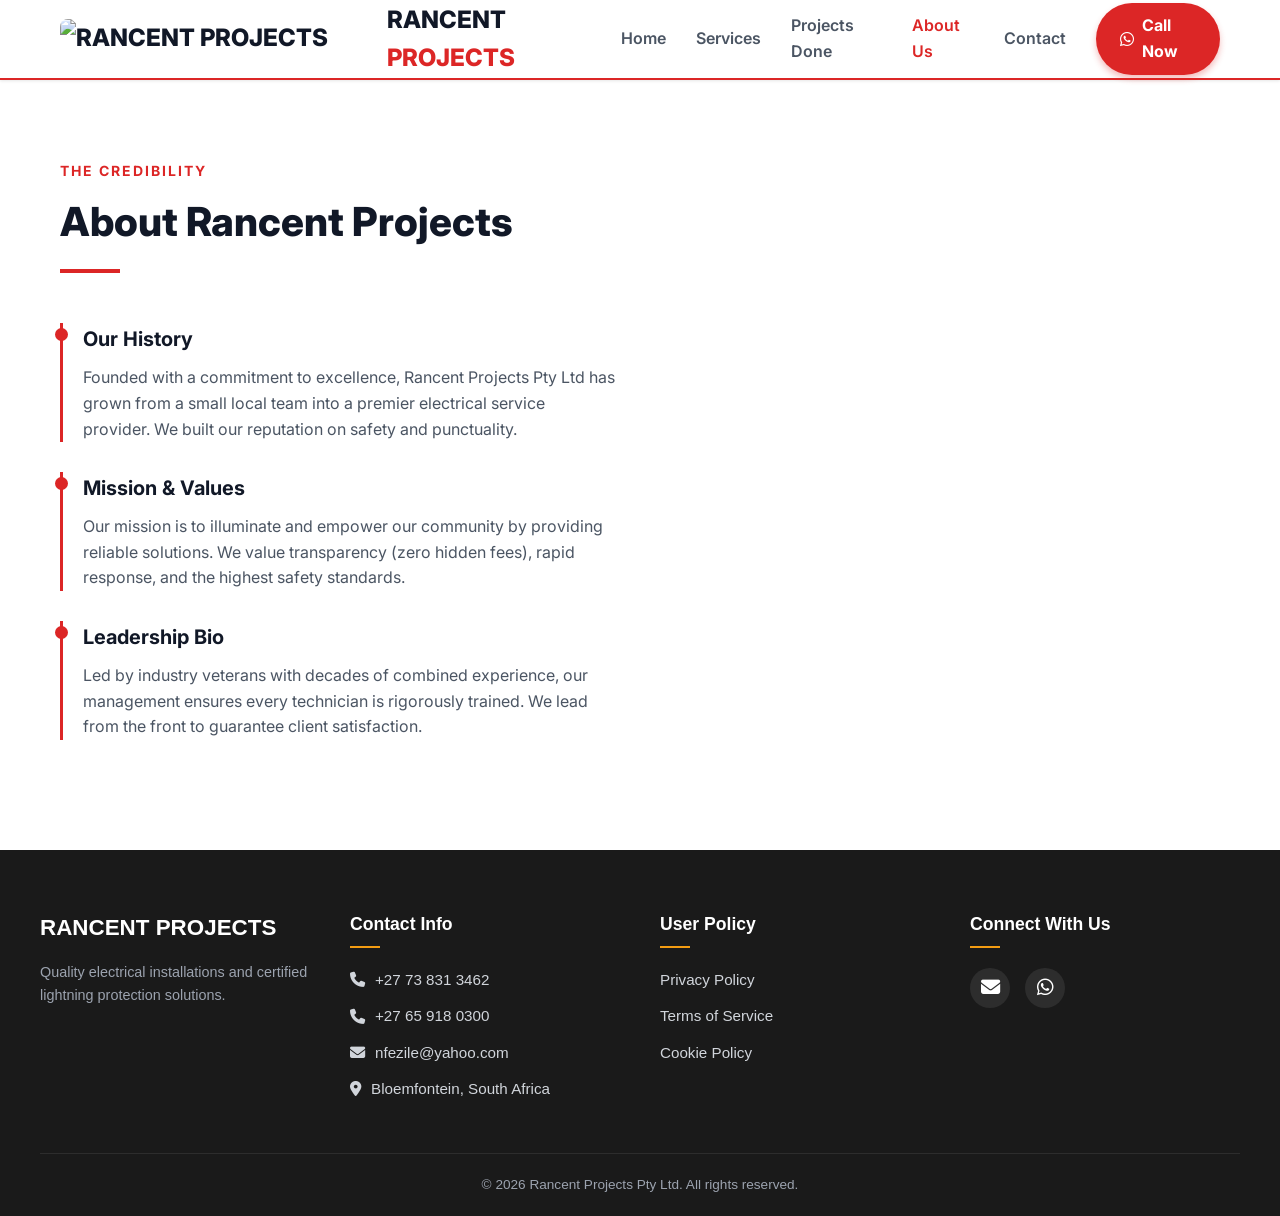
==== Rancent Projects/about.html @ 3bce2510 "Add About Us page with company details This file contains the HTML structure for the About Us page, " ====
<!DOCTYPE html>
<html lang="en">
<head>
    <meta charset="UTF-8">
    <meta name="viewport" content="width=device-width, initial-scale=1.0">
    <title>About Us | Rancent Projects Bloemfontein</title>
    <meta name="description" content="Learn about Rancent Projects Pty Ltd, our history, safety standards, and mission to deliver premier electrical services in Bloemfontein.">
    <!-- Favicon / App Icons -->
    <link rel="icon" type="image/png" sizes="32x32" href="Images/rancent_logo.png?v=2">
    <link rel="icon" type="image/png" sizes="16x16" href="Images/rancent_logo.png?v=2">
    <link rel="apple-touch-icon" href="Images/rancent_logo.png?v=2">
    <link rel="shortcut icon" href="Images/rancent_logo.png?v=2">
    <!-- Google Fonts & FontAwesome -->
    <link href="https://fonts.googleapis.com/css2?family=Inter:wght@300;400;600;700;800&display=swap" rel="stylesheet">
    <link rel="stylesheet" href="https://cdnjs.cloudflare.com/ajax/libs/font-awesome/6.4.0/css/all.min.css">
    <link rel="stylesheet" href="style.css">
</head>
<body>

    <header>
        <div class="nav-container">
            <div class="logo">
                <a href="index.html">
                    <img src="Images/rancent_logo.png" alt="Rancent Projects Logo" class="logo-img"> 
                    <span>Rancent <span class="red-text">Projects</span></span>
                </a>
            </div>

            <nav class="desktop-nav">
                <a href="index.html" class="nav-link">Home</a>
                <a href="services.html" class="nav-link">Services</a>
                <a href="projects.html" class="nav-link">Projects Done</a>
                <a href="about.html" class="nav-link active">About Us</a>
                <a href="contact.html" class="nav-link">Contact</a>
                <a href="https://wa.me/27738313462" target="_blank" class="btn-call">
                    <i class="fa-brands fa-whatsapp"></i> Call Now
                </a>
            </nav>

            <button class="mobile-menu-btn" id="mobile-toggle">
                <i class="fa-solid fa-bars"></i>
            </button>
        </div>

        <nav class="mobile-nav" id="mobile-nav">
            <a href="index.html" class="nav-link">Home</a>
            <a href="services.html" class="nav-link">Services</a>
            <a href="projects.html" class="nav-link">Projects Done</a>
            <a href="about.html" class="nav-link active">About Us</a>
            <a href="contact.html" class="nav-link">Contact</a>
            <a href="https://wa.me/27738313462" target="_blank" class="btn-call">
                <i class="fa-brands fa-whatsapp"></i> Call Now
            </a>
        </nav>
    </header>

    <main>
        <section id="about">
            <div class="container">
                <div class="about-grid">
                    <div>
                        <div class="section-title" style="text-align: left;">
                            <h2>The Credibility</h2>
                            <h3>About Rancent Projects</h3>
                            <div class="divider" style="margin-left: 0;"></div>
                        </div>

                        <div class="about-text-block">
                            <h4>Our History</h4>
                            <p>Founded with a commitment to excellence, Rancent Projects Pty Ltd has grown from a small local team into a premier electrical service provider. We built our reputation on safety and punctuality.</p>
                        </div>
                        <div class="about-text-block">
                            <h4>Mission & Values</h4>
                            <p>Our mission is to illuminate and empower our community by providing reliable solutions. We value transparency (zero hidden fees), rapid response, and the highest safety standards.</p>
                        </div>
                        <div class="about-text-block">
                            <h4>Leadership Bio</h4>
                            <p>Led by industry veterans with decades of combined experience, our management ensures every technician is rigorously trained. We lead from the front to guarantee client satisfaction.</p>
                        </div>
                    </div>
                </div>
            </div>
        </section>
    </main>

    <footer>
        <div class="footer-container">
            <div class="footer-column brand-info">
                <div class="footer-logo">RANCENT PROJECTS</div>
                <p class="brand-tagline">Quality electrical installations and certified lightning protection solutions.</p>
            </div>
            <div class="footer-column">
                <h4>Contact Info</h4>
                <ul class="contact-list">
                    <li><i class="fa-solid fa-phone"></i> +27 73 831 3462</li>
                    <li><i class="fa-solid fa-phone"></i> +27 65 918 0300</li>
                    <li><i class="fa-solid fa-envelope"></i> nfezile@yahoo.com</li>
                    <li><i class="fa-solid fa-location-dot"></i> Bloemfontein, South Africa</li>
                </ul>
            </div>
            <div class="footer-column">
                <h4>User Policy</h4>
                <ul class="footer-links">
                    <li><a href="policy.html">Privacy Policy</a></li>
                    <li><a href="terms.html">Terms of Service</a></li>
                    <li><a href="cookies.html">Cookie Policy</a></li>
                </ul>
            </div>
            <div class="footer-column">
                <h4>Connect With Us</h4>
                <div class="socials">
                    <a href="mailto:nfezile@yahoo.com" title="Email Us"><i class="fa-solid fa-envelope"></i></a>
                    <a href="https://wa.me/27738313462" target="_blank" title="WhatsApp Us"><i class="fa-brands fa-whatsapp"></i></a>
                </div>
            </div>
        </div>
        <div class="footer-bottom">
            <p>&copy; <span id="year">2026</span> Rancent Projects Pty Ltd. All rights reserved.</p>
        </div>
    </footer>

    <script>
        document.getElementById('year').textContent = new Date().getFullYear();
        const toggleBtn = document.getElementById('mobile-toggle');
        const mobileNav = document.getElementById('mobile-nav');
        
        function toggleMobileMenu() {
            mobileNav.classList.toggle('open');
            const icon = toggleBtn.querySelector('i');
            if (mobileNav.classList.contains('open')) {
                icon.classList.remove('fa-bars');
                icon.classList.add('fa-xmark');
            } else {
                icon.classList.remove('fa-xmark');
                icon.classList.add('fa-bars');
            }
        }
        toggleBtn.addEventListener('click', toggleMobileMenu);
    </script>
</body>
</html>
---- Rancent Projects/style.css ----
:root {
    --primary-red: #dc2626;
    --dark-red: #b91c1c;
    --black: #111827;
    --gray-dark: #4b5563;
    --gray-light: #f3f4f6;
    --gray-border: #e5e7eb;
    --white: #ffffff;
    --font-main: 'Inter', sans-serif;
    --nav-height: 80px;
}

* {
    margin: 0;
    padding: 0;
    box-sizing: border-box;
}

body {
    font-family: var(--font-main);
    color: var(--black);
    background-color: var(--white);
    line-height: 1.6;
    display: flex;
    flex-direction: column;
    min-height: 100vh;
}

a { text-decoration: none; }
ul { list-style: none; }

header {
    position: fixed;
    width: 100%;
    top: 0;
    background-color: var(--white);
    border-bottom: 2px solid var(--primary-red);
    z-index: 1000;
    height: var(--nav-height);
    box-shadow: 0 1px 3px rgba(0,0,0,0.1);
}

.nav-container {
    max-width: 1200px;
    margin: 0 auto;
    padding: 0 20px;
    display: flex;
    justify-content: space-between;
    align-items: center;
    height: 100%;
}

.logo a {
    display: flex;
    align-items: center;
    gap: 10px;
    font-size: 1.5rem;
    font-weight: 800;
    text-transform: uppercase;
    color: var(--black);
}

/* Set your image logo constraints here */
.logo-img {
    height: 40px;
    width: auto;
    object-fit: contain;
    border-radius: 8px;
}

.logo span.red-text { color: var(--primary-red); }

.desktop-nav {
    display: flex;
    align-items: center;
    gap: 30px;
}

.desktop-nav a.nav-link {
    color: var(--gray-dark);
    font-weight: 600;
    transition: color 0.3s;
    cursor: pointer;
}

.desktop-nav a.nav-link:hover, .desktop-nav a.nav-link.active {
    color: var(--primary-red);
}

.btn-call {
    background-color: var(--primary-red);
    color: var(--white);
    padding: 10px 24px;
    border-radius: 50px;
    font-weight: bold;
    display: inline-flex;
    align-items: center;
    gap: 8px;
    transition: background 0.3s;
    box-shadow: 0 4px 6px rgba(220, 38, 38, 0.3);
}

.btn-call:hover { background-color: var(--dark-red); }

.btn-outline {
    border: 2px solid var(--primary-red);
    color: var(--primary-red);
    padding: 10px 24px;
    border-radius: 50px;
    font-weight: bold;
    transition: background 0.3s;
    cursor: pointer;
    display: inline-block;
}
.btn-outline:hover { background-color: var(--gray-light); }

.mobile-menu-btn {
    display: none;
    background: none;
    border: none;
    font-size: 1.5rem;
    color: var(--gray-dark);
    cursor: pointer;
}

.mobile-nav {
    display: none;
    position: absolute;
    top: var(--nav-height);
    left: 0;
    width: 100%;
    background-color: var(--white);
    box-shadow: 0 4px 6px rgba(0,0,0,0.1);
    padding: 20px;
    border-top: 1px solid var(--gray-border);
}

.mobile-nav.open { display: block; }
.mobile-nav a.nav-link {
    display: block;
    padding: 12px 0;
    color: var(--gray-dark);
    font-weight: 600;
    border-bottom: 1px solid var(--gray-light);
    cursor: pointer;
}
.mobile-nav .btn-call {
    margin-top: 15px;
    width: 100%;
    justify-content: center;
}

main {
    margin-top: var(--nav-height);
    flex-grow: 1;
}

/* Section setup for smooth scrolling offset */
section {
    scroll-margin-top: var(--nav-height);
    padding: 80px 0;
}

section:nth-child(even) {
    background-color: #fafafa;
}

.container {
    max-width: 1200px;
    margin: 0 auto;
    padding: 0 20px;
}

.section-title {
    text-align: center;
    margin-bottom: 50px;
}
.section-title h2 {
    color: var(--primary-red);
    font-size: 0.875rem;
    text-transform: uppercase;
    letter-spacing: 2px;
    margin-bottom: 8px;
}
.section-title h3 {
    font-size: 2.5rem;
    font-weight: 800;
}
.section-title .divider {
    width: 60px;
    height: 4px;
    background: var(--primary-red);
    margin: 15px auto;
}
.section-title p {
    color: var(--gray-dark);
    max-width: 600px;
    margin: 0 auto;
}

.hero-section {
    display: grid;
    grid-template-columns: 1fr 1fr;
    gap: 40px;
    align-items: center;
}
.hero-text h1 {
    font-size: 3.5rem;
    line-height: 1.1;
    margin-bottom: 20px;
}
.hero-text h1 span { color: var(--primary-red); }
.hero-text p {
    font-size: 1.25rem;
    color: var(--gray-dark);
    margin-bottom: 30px;
}
.hero-buttons { display: flex; gap: 15px; margin-bottom: 40px; }
.badges {
    display: flex;
    gap: 20px;
    border-top: 1px solid var(--gray-border);
    padding-top: 20px;
}
.badge-item {
    display: flex;
    align-items: center;
    gap: 10px;
    font-size: 0.875rem;
    font-weight: bold;
}
.badge-item i { color: var(--primary-red); font-size: 1.5rem; }
.badge-item span { font-weight: normal; color: var(--gray-dark); display: block; font-size: 0.75rem;}

.hero-image {
    background-color: var(--gray-light);
    border-radius: 20px;
    height: 400px;
    display: flex;
    align-items: center;
    justify-content: center;
    font-size: 6rem;
    color: #d1d5db;

}
.hero-image img {
    width: 100%;
    height: 100%;
    object-fit: cover; /* Prevents the image from stretching or squishing */
    border-radius: 20px; /* Matches the container's rounded corners */
}

.services-category {
    margin-bottom: 40px;
}
.category-header {
    display: flex;
    align-items: center;
    gap: 10px;
    font-size: 1.5rem;
    margin-bottom: 20px;
    border-bottom: 2px solid var(--gray-light);
    padding-bottom: 10px;
}
.category-header i { color: var(--primary-red); }

.services-grid {
    display: grid;
    grid-template-columns: repeat(auto-fit, minmax(300px, 1fr));
    gap: 20px;
}
.service-card {
    background: var(--white);
    border: 1px solid var(--gray-border);
    border-bottom: 4px solid transparent;
    padding: 30px;
    border-radius: 10px;
    transition: all 0.3s;
}
.service-card:hover {
    border-bottom-color: var(--primary-red);
    transform: translateY(-5px);
    box-shadow: 0 10px 15px rgba(0,0,0,0.05);
}
.service-icon {
    width: 50px;
    height: 50px;
    background: #fef2f2;
    color: var(--primary-red);
    display: flex;
    align-items: center;
    justify-content: center;
    border-radius: 8px;
    font-size: 1.5rem;
    margin-bottom: 20px;
}
.service-card h4 { margin-bottom: 10px; font-size: 1.25rem; }
.service-card p { color: var(--gray-dark); font-size: 0.95rem; }

.projects-grid {
    display: grid;
    grid-template-columns: repeat(auto-fit, minmax(320px, 1fr));
    gap: 30px;
}
.project-card {
    background: var(--white);
    border: 1px solid var(--gray-border);
    border-radius: 15px;
    overflow: hidden;
    transition: transform 0.3s, box-shadow 0.3s;
}
.project-card:hover {
    transform: translateY(-5px);
    box-shadow: 0 15px 30px rgba(0,0,0,0.1);
}
    /* The container holding both images */
.project-img-container {
    height: 220px;
    background-color: var(--gray-light);
    display: flex; /* Aligns items side-by-side */
    gap: 10px; /* Optional: adds space between the two images */
    align-items: center;
    justify-content: center;
    position: relative;
    overflow: hidden; /* Keeps the images clean within the height boundary */
}

/* Style the actual images inside the container */
.project-img-container img {
    width: 50%; /* Makes each image take up half the container width */
    height: 100%; /* Stretches them to match the 220px container height */
    object-fit: cover; /* Prevents stretching or squishing */
}

/* Optional overlay for image placeholders */
.project-img-container::after {
    content: '';
    position: absolute;
    top: 0; left: 0; right: 0; bottom: 0;
    background: linear-gradient(to bottom, transparent, rgba(0,0,0,0.05));
    pointer-events: none; /* Ensures users can still click through the overlay if needed */
}

.project-img i { color: var(--primary-red); opacity: 0.5; z-index: 1; }

.project-info {
    padding: 25px;
}
.project-category {
    color: var(--primary-red);
    font-size: 0.8rem;
    font-weight: 700;
    text-transform: uppercase;
    margin-bottom: 8px;
    display: block;
}
.project-info h4 {
    margin-bottom: 10px;
    font-size: 1.25rem;
    color: var(--black);
}
.project-info p {
    color: var(--gray-dark);
    font-size: 0.95rem;
}

.about-grid {
    display: grid;
    grid-template-columns: 1fr 1fr;
    gap: 50px;
    align-items: center;
}
.about-text-block {
    margin-bottom: 30px;
    padding-left: 20px;
    border-left: 3px solid var(--primary-red);
    position: relative;
}
.about-text-block::before {
    content: '';
    position: absolute;
    left: -8px;
    top: 5px;
    width: 13px;
    height: 13px;
    background: var(--primary-red);
    border-radius: 50%;
}
.about-text-block h4 { margin-bottom: 10px; font-size: 1.25rem; }
.about-text-block p { color: var(--gray-dark); }

.contact-grid {
    display: grid;
    grid-template-columns: 1fr 1fr;
    gap: 50px;
    background: var(--black);
    color: var(--white);
    border-radius: 20px;
    overflow: hidden;
}
.contact-info { padding: 50px; }
.contact-info p.subtitle { color: #9ca3af; margin-bottom: 40px; }
.info-item {
    display: flex;
    gap: 20px;
    margin-bottom: 30px;
}
.info-icon {
    width: 50px;
    height: 50px;
    background: #1f2937;
    color: var(--primary-red);
    display: flex;
    align-items: center;
    justify-content: center;
    border-radius: 50%;
    font-size: 1.25rem;
    flex-shrink: 0;
}
.info-text h5 { font-size: 1.1rem; margin-bottom: 5px; }
.info-text p, .info-text a { color: #9ca3af; font-size: 0.95rem; }
.info-text a:hover { color: var(--white); }

.contact-form-wrapper {
    background: var(--white);
    padding: 50px;
    color: var(--black);
}
.form-group { margin-bottom: 20px; }
.form-group label {
    display: block;
    margin-bottom: 8px;
    font-weight: 600;
    font-size: 0.9rem;
}
.form-control {
    width: 100%;
    padding: 12px 15px;
    border: 1px solid var(--gray-border);
    border-radius: 8px;
    font-family: var(--font-main);
    outline: none;
    background: var(--gray-light);
}
.form-control:focus {
    border-color: var(--primary-red);
    background: var(--white);
}
textarea.form-control { resize: vertical; height: 120px; }
.btn-submit {
    width: 100%;
    background: var(--primary-red);
    color: var(--white);
    border: none;
    padding: 15px;
    border-radius: 8px;
    font-weight: bold;
    font-size: 1rem;
    cursor: pointer;
    transition: background 0.3s;
}
.btn-submit:hover { background: var(--dark-red); }

footer {
background-color: #1a1a1a; /* Professional deep dark background */
color: #d1d5db;            /* Soft light grey text for readability */
padding: 60px 20px 20px;
font-family: sans-serif;
}

.footer-container {
max-width: 1200px;         /* Aligns perfectly with your nav and hero width */
margin: 0 auto;
display: grid;
grid-template-columns: repeat(4, 1fr); /* Creates 4 equal columns */
gap: 40px;
}

.footer-column h4 {
color: #ffffff;
font-size: 1.1rem;
margin-bottom: 20px;
position: relative;
}

/* Visual anchor: A small styling line under column headers */
.footer-column h4::after {
content: '';
display: block;
width: 30px;
height: 2px;
background-color: #f39c12; /* Matches the lightning bolt amber/yellow */
margin-top: 8px;
}

.footer-logo {
font-size: 1.4rem;
font-weight: bold;
color: #ffffff;
margin-bottom: 15px;
display: flex;
align-items: center;
gap: 10px;
}

.footer-logo i {
color: #f39c12; /* Golden/Amber bolt color */
}

.brand-tagline {
font-size: 0.9rem;
line-height: 1.6;
color: #9ca3af;
}

.contact-list, .footer-links {
list-style: none;
padding: 0;
margin: 0;
}

.contact-list li, .footer-links li {
margin-bottom: 12px;
font-size: 0.95rem;
display: flex;
align-items: center;
gap: 10px;
}

.footer-links a {
color: #d1d5db;
text-decoration: none;
transition: color 0.3s ease;
}

.footer-links a:hover {
color: #f39c12; /* Turns yellow on hover */
}

.socials {
display: flex;
gap: 15px;
}

.socials a {
color: #ffffff;
background-color: #2d2d2d;
width: 40px;
height: 40px;
border-radius: 50%;
display: flex;
align-items: center;
justify-content: center;
font-size: 1.2rem;
text-decoration: none;
transition: all 0.3s ease;
}

.socials a:hover {
background-color: #f39c12;
transform: translateY(-3px); /* Subtle lift animation on hover */
}

/* Bottom Bar Styling */
.footer-bottom {
max-width: 1200px;
margin: 40px auto 0;
padding-top: 20px;
border-top: 1px solid #2d2d2d; /* Fine divider line */
text-align: center;
font-size: 0.85rem;
color: #9ca3af;
}

/* Responsive Design for Mobile Screens */
@media (max-width: 768px) {
.footer-container {
    grid-template-columns: 1fr; /* Stacks columns vertically on mobile */
    gap: 30px;
}
}

.message-box {
    display: none;
    position: fixed;
    top: 100px;
    right: 20px;
    background: #d1fae5;
    border-left: 4px solid #10b981;
    padding: 15px 20px;
    border-radius: 5px;
    box-shadow: 0 4px 6px rgba(0,0,0,0.1);
    z-index: 2000;
}
.message-box h4 { color: #065f46; margin-bottom: 5px; }
.message-box p { color: #047857; font-size: 0.875rem; }

@media (max-width: 900px) {
    .desktop-nav { display: none; }
    .mobile-menu-btn { display: block; }
    section { padding: 60px 0; }
    .hero-section, .about-grid, .contact-grid { grid-template-columns: 1fr; }
    .hero-text h1 { font-size: 2.5rem; }
    .hero-buttons { flex-direction: column; }
    .badges { flex-direction: column; gap: 10px; }
    .contact-info, .contact-form-wrapper { padding: 30px 20px; }
}
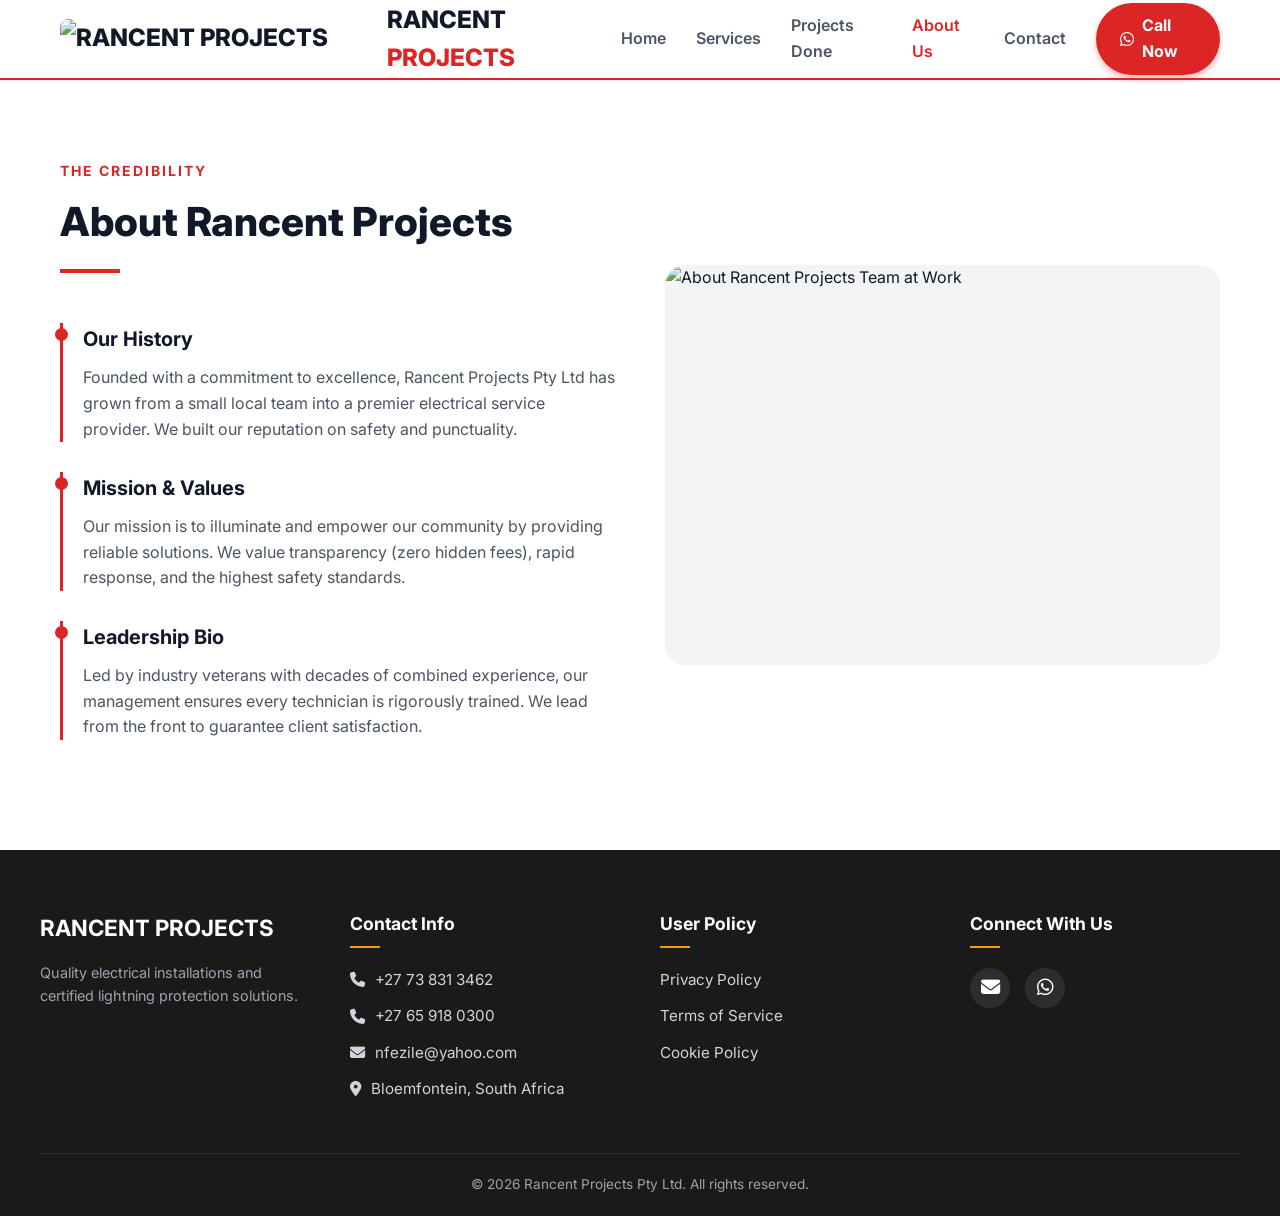
==== commit 2e6dbacf: "Update about.html by removing comments and adding image Removed comments for favicon and Google Font" ====
--- a/Rancent Projects/about.html
+++ b/Rancent Projects/about.html
@@ -5,12 +5,10 @@
     <meta name="viewport" content="width=device-width, initial-scale=1.0">
     <title>About Us | Rancent Projects Bloemfontein</title>
     <meta name="description" content="Learn about Rancent Projects Pty Ltd, our history, safety standards, and mission to deliver premier electrical services in Bloemfontein.">
-    <!-- Favicon / App Icons -->
     <link rel="icon" type="image/png" sizes="32x32" href="Images/rancent_logo.png?v=2">
     <link rel="icon" type="image/png" sizes="16x16" href="Images/rancent_logo.png?v=2">
     <link rel="apple-touch-icon" href="Images/rancent_logo.png?v=2">
     <link rel="shortcut icon" href="Images/rancent_logo.png?v=2">
-    <!-- Google Fonts & FontAwesome -->
     <link href="https://fonts.googleapis.com/css2?family=Inter:wght@300;400;600;700;800&display=swap" rel="stylesheet">
     <link rel="stylesheet" href="https://cdnjs.cloudflare.com/ajax/libs/font-awesome/6.4.0/css/all.min.css">
     <link rel="stylesheet" href="style.css">
@@ -37,7 +35,7 @@
                 </a>
             </nav>
 
-            <button class="mobile-menu-btn" id="mobile-toggle">
+            <button class="mobile-menu-btn" id="mobile-toggle" aria-label="Toggle navigation">
                 <i class="fa-solid fa-bars"></i>
             </button>
         </div>
@@ -77,6 +75,9 @@
                             <h4>Leadership Bio</h4>
                             <p>Led by industry veterans with decades of combined experience, our management ensures every technician is rigorously trained. We lead from the front to guarantee client satisfaction.</p>
                         </div>
+                    </div>
+                    <div class="hero-image">
+                        <img src="Images/img_wiring.jpeg" alt="About Rancent Projects Team at Work">
                     </div>
                 </div>
             </div>
--- a/Rancent Projects/style.css
+++ b/Rancent Projects/style.css
@@ -60,7 +60,6 @@
     color: var(--black);
 }
 
-/* Set your image logo constraints here */
 .logo-img {
     height: 40px;
     width: auto;
@@ -83,7 +82,8 @@
     cursor: pointer;
 }
 
-.desktop-nav a.nav-link:hover, .desktop-nav a.nav-link.active {
+.desktop-nav a.nav-link:hover, 
+.desktop-nav a.nav-link.active {
     color: var(--primary-red);
 }
 
@@ -108,11 +108,14 @@
     padding: 10px 24px;
     border-radius: 50px;
     font-weight: bold;
-    transition: background 0.3s;
+    transition: background 0.3s, color 0.3s;
     cursor: pointer;
     display: inline-block;
 }
-.btn-outline:hover { background-color: var(--gray-light); }
+.btn-outline:hover { 
+    background-color: var(--primary-red);
+    color: var(--white);
+}
 
 .mobile-menu-btn {
     display: none;
@@ -155,7 +158,6 @@
     flex-grow: 1;
 }
 
-/* Section setup for smooth scrolling offset */
 section {
     scroll-margin-top: var(--nav-height);
     padding: 80px 0;
@@ -198,12 +200,14 @@
     margin: 0 auto;
 }
 
+/* Hero Layout */
 .hero-section {
     display: grid;
     grid-template-columns: 1fr 1fr;
     gap: 40px;
     align-items: center;
 }
+
 .hero-text h1 {
     font-size: 3.5rem;
     line-height: 1.1;
@@ -213,24 +217,13 @@
 .hero-text p {
     font-size: 1.25rem;
     color: var(--gray-dark);
-    margin-bottom: 30px;
-}
-.hero-buttons { display: flex; gap: 15px; margin-bottom: 40px; }
-.badges {
-    display: flex;
+}
+
+.hero-media {
+    display: flex;
+    flex-direction: column;
     gap: 20px;
-    border-top: 1px solid var(--gray-border);
-    padding-top: 20px;
-}
-.badge-item {
-    display: flex;
-    align-items: center;
-    gap: 10px;
-    font-size: 0.875rem;
-    font-weight: bold;
-}
-.badge-item i { color: var(--primary-red); font-size: 1.5rem; }
-.badge-item span { font-weight: normal; color: var(--gray-dark); display: block; font-size: 0.75rem;}
+}
 
 .hero-image {
     background-color: var(--gray-light);
@@ -239,17 +232,41 @@
     display: flex;
     align-items: center;
     justify-content: center;
-    font-size: 6rem;
-    color: #d1d5db;
-
+    overflow: hidden;
 }
 .hero-image img {
     width: 100%;
     height: 100%;
-    object-fit: cover; /* Prevents the image from stretching or squishing */
-    border-radius: 20px; /* Matches the container's rounded corners */
-}
-
+    object-fit: cover;
+    border-radius: 20px;
+}
+
+.badges {
+    display: flex;
+    flex-direction: row;
+    align-items: center;
+    gap: 20px;
+    border-top: 1px solid var(--gray-border);
+    padding-top: 20px;
+    flex-wrap: wrap;
+}
+.badge-item {
+    display: flex;
+    align-items: center;
+    gap: 10px;
+    font-size: 0.875rem;
+    font-weight: bold;
+}
+.badge-item i { color: var(--primary-red); font-size: 1.5rem; }
+.badge-item span { font-weight: normal; color: var(--gray-dark); display: block; font-size: 0.75rem; }
+
+.hero-buttons { 
+    display: flex; 
+    gap: 15px; 
+    flex-wrap: wrap;
+}
+
+/* Services Section */
 .services-category {
     margin-bottom: 40px;
 }
@@ -297,6 +314,7 @@
 .service-card h4 { margin-bottom: 10px; font-size: 1.25rem; }
 .service-card p { color: var(--gray-dark); font-size: 0.95rem; }
 
+/* Projects Grid */
 .projects-grid {
     display: grid;
     grid-template-columns: repeat(auto-fit, minmax(320px, 1fr));
@@ -313,35 +331,21 @@
     transform: translateY(-5px);
     box-shadow: 0 15px 30px rgba(0,0,0,0.1);
 }
-    /* The container holding both images */
 .project-img-container {
     height: 220px;
     background-color: var(--gray-light);
-    display: flex; /* Aligns items side-by-side */
-    gap: 10px; /* Optional: adds space between the two images */
+    display: flex;
+    gap: 10px;
     align-items: center;
     justify-content: center;
     position: relative;
-    overflow: hidden; /* Keeps the images clean within the height boundary */
-}
-
-/* Style the actual images inside the container */
+    overflow: hidden;
+}
 .project-img-container img {
-    width: 50%; /* Makes each image take up half the container width */
-    height: 100%; /* Stretches them to match the 220px container height */
-    object-fit: cover; /* Prevents stretching or squishing */
-}
-
-/* Optional overlay for image placeholders */
-.project-img-container::after {
-    content: '';
-    position: absolute;
-    top: 0; left: 0; right: 0; bottom: 0;
-    background: linear-gradient(to bottom, transparent, rgba(0,0,0,0.05));
-    pointer-events: none; /* Ensures users can still click through the overlay if needed */
-}
-
-.project-img i { color: var(--primary-red); opacity: 0.5; z-index: 1; }
+    width: 50%;
+    height: 100%;
+    object-fit: cover;
+}
 
 .project-info {
     padding: 25px;
@@ -364,6 +368,7 @@
     font-size: 0.95rem;
 }
 
+/* About & Contact Grid */
 .about-grid {
     display: grid;
     grid-template-columns: 1fr 1fr;
@@ -461,123 +466,118 @@
 }
 .btn-submit:hover { background: var(--dark-red); }
 
+/* Policy / Legal Pages Content */
+.legal-content {
+    max-width: 800px;
+    margin: 0 auto;
+}
+.legal-content h2 {
+    font-size: 2rem;
+    margin-bottom: 10px;
+}
+.legal-content h3 {
+    font-size: 1.25rem;
+    margin: 25px 0 10px;
+    color: var(--primary-red);
+}
+.legal-content ul {
+    list-style: disc;
+    margin-left: 20px;
+    margin-bottom: 15px;
+}
+
+/* Footer Styling */
 footer {
-background-color: #1a1a1a; /* Professional deep dark background */
-color: #d1d5db;            /* Soft light grey text for readability */
-padding: 60px 20px 20px;
-font-family: sans-serif;
+    background-color: #1a1a1a;
+    color: #d1d5db;
+    padding: 60px 20px 20px;
 }
 
 .footer-container {
-max-width: 1200px;         /* Aligns perfectly with your nav and hero width */
-margin: 0 auto;
-display: grid;
-grid-template-columns: repeat(4, 1fr); /* Creates 4 equal columns */
-gap: 40px;
+    max-width: 1200px;
+    margin: 0 auto;
+    display: grid;
+    grid-template-columns: repeat(4, 1fr);
+    gap: 40px;
 }
 
 .footer-column h4 {
-color: #ffffff;
-font-size: 1.1rem;
-margin-bottom: 20px;
-position: relative;
-}
-
-/* Visual anchor: A small styling line under column headers */
+    color: #ffffff;
+    font-size: 1.1rem;
+    margin-bottom: 20px;
+    position: relative;
+}
+
 .footer-column h4::after {
-content: '';
-display: block;
-width: 30px;
-height: 2px;
-background-color: #f39c12; /* Matches the lightning bolt amber/yellow */
-margin-top: 8px;
+    content: '';
+    display: block;
+    width: 30px;
+    height: 2px;
+    background-color: #f39c12;
+    margin-top: 8px;
 }
 
 .footer-logo {
-font-size: 1.4rem;
-font-weight: bold;
-color: #ffffff;
-margin-bottom: 15px;
-display: flex;
-align-items: center;
-gap: 10px;
-}
-
-.footer-logo i {
-color: #f39c12; /* Golden/Amber bolt color */
+    font-size: 1.4rem;
+    font-weight: bold;
+    color: #ffffff;
+    margin-bottom: 15px;
 }
 
 .brand-tagline {
-font-size: 0.9rem;
-line-height: 1.6;
-color: #9ca3af;
-}
-
-.contact-list, .footer-links {
-list-style: none;
-padding: 0;
-margin: 0;
+    font-size: 0.9rem;
+    line-height: 1.6;
+    color: #9ca3af;
 }
 
 .contact-list li, .footer-links li {
-margin-bottom: 12px;
-font-size: 0.95rem;
-display: flex;
-align-items: center;
-gap: 10px;
+    margin-bottom: 12px;
+    font-size: 0.95rem;
+    display: flex;
+    align-items: center;
+    gap: 10px;
 }
 
 .footer-links a {
-color: #d1d5db;
-text-decoration: none;
-transition: color 0.3s ease;
+    color: #d1d5db;
+    transition: color 0.3s ease;
 }
 
 .footer-links a:hover {
-color: #f39c12; /* Turns yellow on hover */
+    color: #f39c12;
 }
 
 .socials {
-display: flex;
-gap: 15px;
+    display: flex;
+    gap: 15px;
 }
 
 .socials a {
-color: #ffffff;
-background-color: #2d2d2d;
-width: 40px;
-height: 40px;
-border-radius: 50%;
-display: flex;
-align-items: center;
-justify-content: center;
-font-size: 1.2rem;
-text-decoration: none;
-transition: all 0.3s ease;
+    color: #ffffff;
+    background-color: #2d2d2d;
+    width: 40px;
+    height: 40px;
+    border-radius: 50%;
+    display: flex;
+    align-items: center;
+    justify-content: center;
+    font-size: 1.2rem;
+    transition: all 0.3s ease;
 }
 
 .socials a:hover {
-background-color: #f39c12;
-transform: translateY(-3px); /* Subtle lift animation on hover */
-}
-
-/* Bottom Bar Styling */
+    background-color: #f39c12;
+    transform: translateY(-3px);
+}
+
 .footer-bottom {
-max-width: 1200px;
-margin: 40px auto 0;
-padding-top: 20px;
-border-top: 1px solid #2d2d2d; /* Fine divider line */
-text-align: center;
-font-size: 0.85rem;
-color: #9ca3af;
-}
-
-/* Responsive Design for Mobile Screens */
-@media (max-width: 768px) {
-.footer-container {
-    grid-template-columns: 1fr; /* Stacks columns vertically on mobile */
-    gap: 30px;
-}
+    max-width: 1200px;
+    margin: 40px auto 0;
+    padding-top: 20px;
+    border-top: 1px solid #2d2d2d;
+    text-align: center;
+    font-size: 0.85rem;
+    color: #9ca3af;
 }
 
 .message-box {
@@ -595,6 +595,7 @@
 .message-box h4 { color: #065f46; margin-bottom: 5px; }
 .message-box p { color: #047857; font-size: 0.875rem; }
 
+/* Responsive Adjustments */
 @media (max-width: 900px) {
     .desktop-nav { display: none; }
     .mobile-menu-btn { display: block; }
@@ -602,7 +603,10 @@
     .hero-section, .about-grid, .contact-grid { grid-template-columns: 1fr; }
     .hero-text h1 { font-size: 2.5rem; }
     .hero-buttons { flex-direction: column; }
-    .badges { flex-direction: column; gap: 10px; }
+    .badges { flex-direction: column; gap: 10px; align-items: flex-start; }
     .contact-info, .contact-form-wrapper { padding: 30px 20px; }
-}
- 
+    .footer-container {
+        grid-template-columns: 1fr;
+        gap: 30px;
+    }
+}
